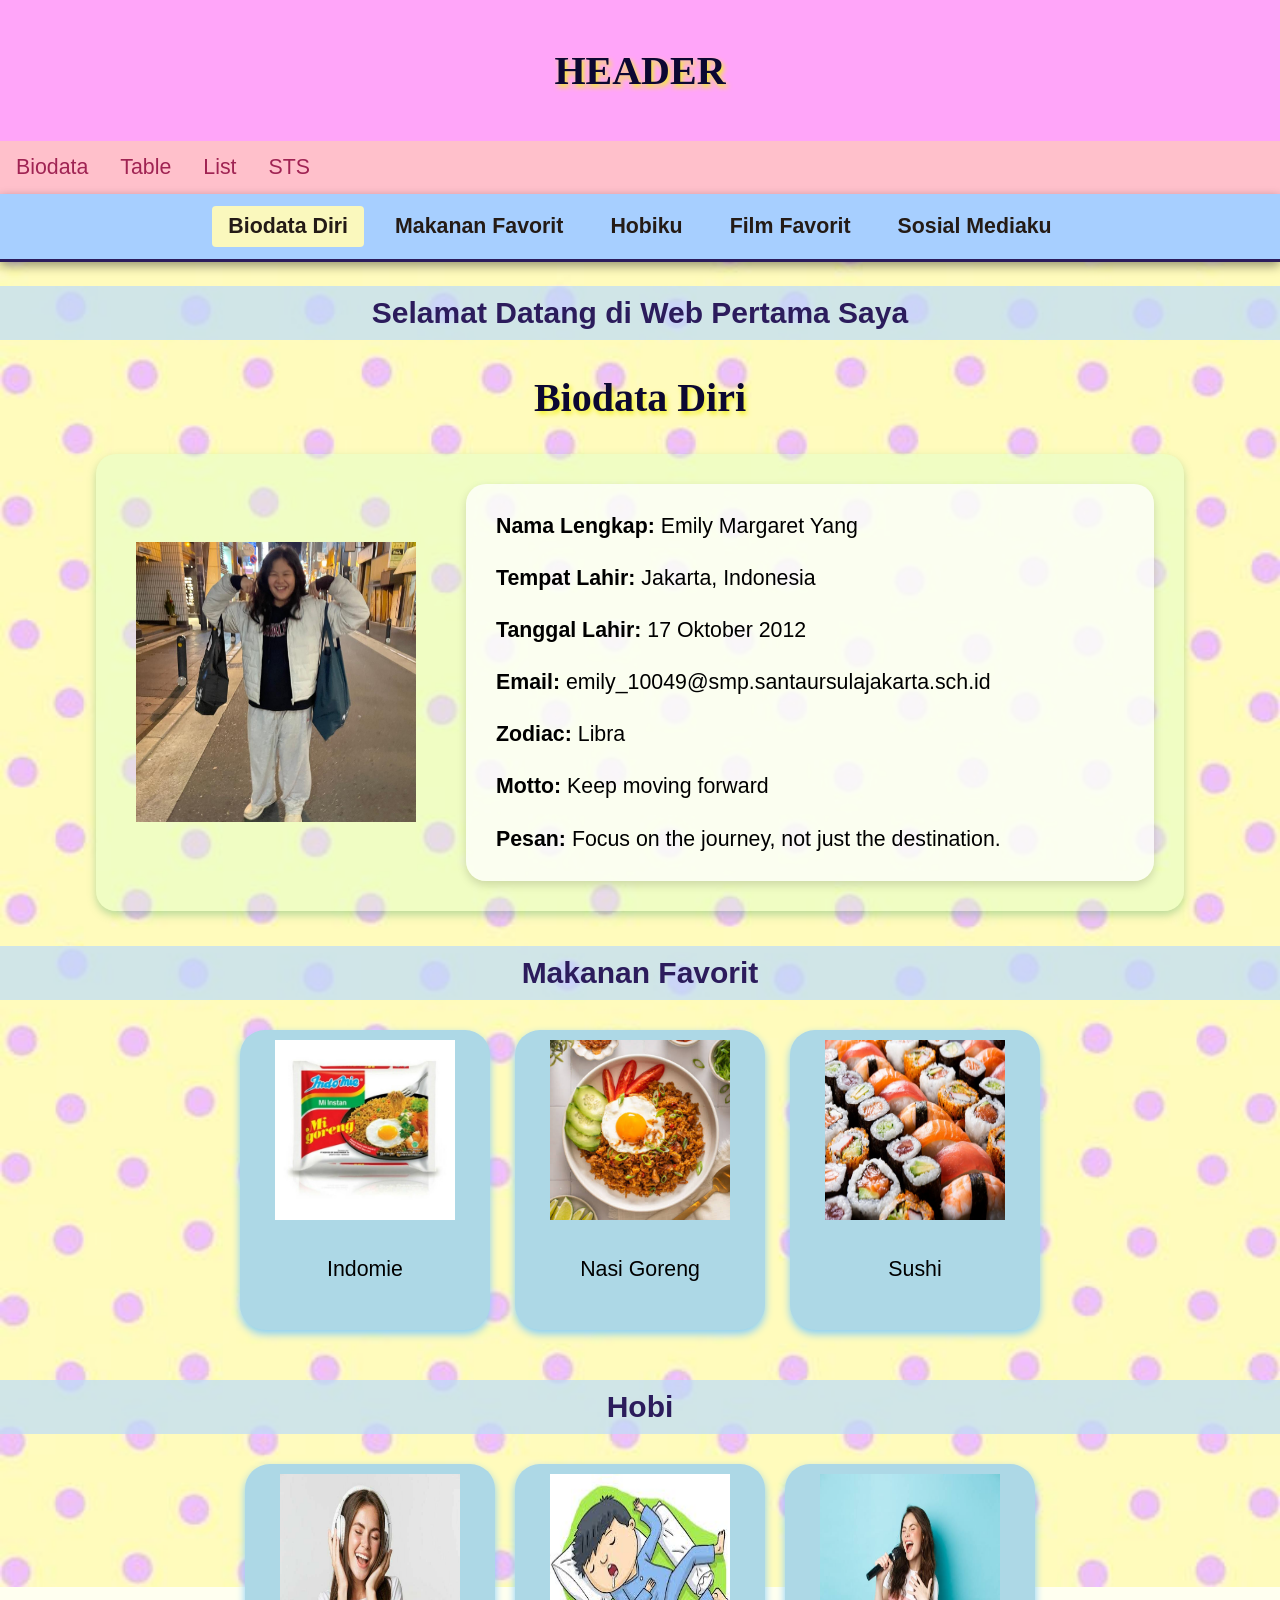
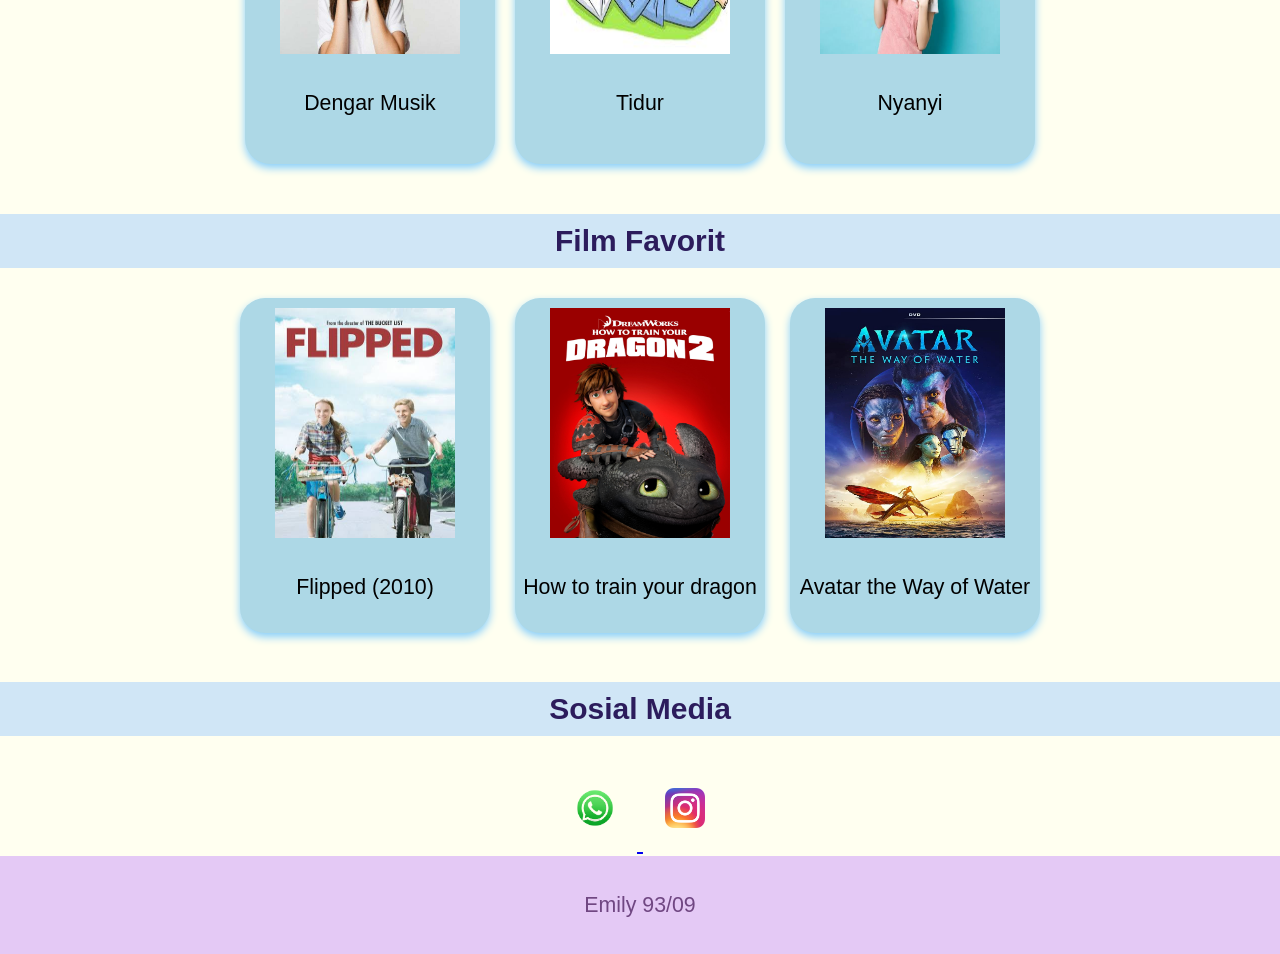
==== index.html @ 681087f4 "Add files via upload" ====
<!DOCTYPE html>
<html>
    <head>
        <title>Index</title>
        <link rel="stylesheet" href="index.css">
        <link rel="stylesheet" href="biodata.css">
        <link rel="stylesheet" href="sts-93-9.css">
        <link rel="stylesheet" href="tablemerge.css">
        <link rel="stylesheet" href="perkenalan_table.css">
    </head>
    <body>
        <div class="header">
            <center><h1>HEADER</h1></center>
        </div>
        <div class="topnav">
            <a href="index.html">Biodata</a>
            <a href="tablemerge.html">Table</a>
            <a href="list.html">List</a>
            <a href="sts-93-9.html">STS</a>
        </div>
        <!-- Bagian Content -->

        <head>
    <title>Biodata Diri</title>
    <link rel="stylesheet" href="biodata.css">
</head>

<body>

    <div class="top-bar">
        <nav class="nav-menu">
            <a href="#biodata" class="active">Biodata Diri</a>
            <a href="#makanan">Makanan Favorit</a>
            <a href="#hobi">Hobiku</a>
            <a href="#film favorit">Film Favorit</a>
            <a href="#sosmed">Sosial Mediaku</a>
        </nav>
    </div>

    <section id="biodata">

        <center>
            <h2>Selamat Datang di Web Pertama Saya</h2>
            <h1>Biodata Diri</h1>
        </center>

        <div class="biodata">
            <div class="content">
                <div class="foto">
                    <div class="foto-inner">
                        <div class="foto-front">
                            <img src="eminow.jpeg" alt="fotosekarang" class="top">
                        </div>
                        <div class="foto-back">
                            <img src="emilit.jpeg" alt="fotodulu" class="bottom">
                        </div>
                    </div>
                </div>

                <div class="kotak-biodata">
                    <p><b>Nama Lengkap:</b> Emily Margaret Yang</p>
                    <p><b>Tempat Lahir:</b> Jakarta, Indonesia</p>
                    <p><b>Tanggal Lahir:</b> 17 Oktober 2012</p>
                    <p><b>Email:</b> emily_10049@smp.santaursulajakarta.sch.id</p>
                    <p><b>Zodiac:</b> Libra</p>
                    <p><b>Motto:</b> Keep moving forward</p>
                    <p><b>Pesan:</b> Focus on the journey, not just the destination.</p>
                    
                </div>
            </div> 
        </div>  
        
    </section>

    <section id="makanan">
        <h2>Makanan Favorit</h2>
        <div class="makanan">
            <div class="indomie">
                <img src="indomie.jpg" alt="Indomie" width="200" height="200">
                <p>Indomie</p>
            </div>
            <div class="nasgor">
                <img src="nasigor.jpg" alt="Nasi Goreng" width="200" height="200">
                <p>Nasi Goreng</p>
            </div>
            <div class="sushi">
                <img src="sushi.jpg" alt="Sushi" width="200" height="200">
                <p>Sushi</p>
            </div>
        </div>

    </section>

    <section id="hobi">
        <h2>Hobi</h2>
        <div class="hobi">
            <div class="musik">
                <img src="musik.jpeg" alt="Musik" width="200" height="200">
                <p>Dengar Musik</p>
            </div>
            <div class="Tidur">
                <img src="tidur.jpg" alt="Tidur" width="200" height="200">
                <p>Tidur</p>
            </div>
            <div class="Nyanyi">
                <img src="nyanyi.jpg" alt="Nyanyi" width="200" height="200">
                <p>Nyanyi</p>
            </div>
        </div>

    </section>


    <section id="film favorit">
        <h2>Film Favorit</h2>
        <div class="film">
            <div class="flip">
                <img src="flip.jpg" alt="flip" width="200" height="250">
                <p>Flipped (2010)</p>
            </div>
            <div class="httyd">
                <img src="httyd.jpg" alt="httyd" width="200" height="250">
                <p>How to train your dragon</p>
            </div>
            <div class="avatar">
                <img src="avatar.jpg" alt="avatar" width="200" height="250">
                <p>Avatar the Way of Water</p>
            </div>
        </div>

    </section>

    <section id="sosmed">
        <h2>Sosial Media</h2>
        <div class="sponsor">
                    <a href="https://wa.me/628118719242" target="_blank">
            <img src="whatsapp.png" alt="WhatsApp" width="50">
          </a>
          
          <a href="https://www.instagram.com/emily.margaret.yang" target="_blank">
            <img src="instagram.png" alt="Instagram" width="50">
          </a>
        </div>
    </section>


        <div class="footer">
            <p>Emily 93/09</p>
        </div>
    </body>
</html>
---- index.css ----
*{
    box-sizing: border-box;
}
body{
    margin: 0;
}
.header{
    background-color: #ffa5f9;
    padding: 20px;
    text-align: center;
    justify-content: center;
}
.topnav{
    overflow: hidden;
    background-color: pink;
}
.topnav a{
    float: left;
    display: block;
    color: #a02353;
    text-align: center;
    padding: 14px 16px;
    text-decoration: none;
}
.footer{
    background-color: #ffacf9;
    padding: 15px;
    text-align: center;
}

@font-face {
  font-family: "aqua";
  src: url(Aquawax-Pro-DemiBold-trial.ttf);
} 

@font-face {
  font-family: "bubel";
  src: url(Bubbleboddy-ExtraLightTrial.ttf);
}
@font-face {
  font-family: "bubelgum";
  src: url(BubbleGum-Regular.ttf);
}
@font-face {
  font-family: "babi";
  src: url(BABIE___.TTF);
}
.top-bar {
    background-color: #a7cfff;
    border-bottom: 3px solid #2c1c5c;
    position: sticky;
    top: 0;
    z-index: 1000;
    box-shadow: 0 4px 10px rgba(0, 0, 0, 0.4);
}

.nav-menu {
    display: flex;
    justify-content: center;
    align-items: center;
    padding: 12px 0;
    gap: 15px;
}

.nav-menu a {
    color: #241b16;
    text-decoration: none;
    font-weight: bold;
    padding: 8px 16px;
    border-radius: 4px;
    transition: all 0.3s ease;
}

.nav-menu a:hover {
    background-color: #e18be9;
    color: white;
}

.nav-menu a.active {
    background-color: #faf8bd;
    color: #241b16;
}

body {
  background-color: rgb(255, 255, 169);
  background-image: url("bg.jpg");
  background-size: cover;
  background-repeat: no-repeat;
  background-attachment: fixed;
  font-family: "babi";
  font-size: 17pt;
  text-align: center;
}
    
h2{
    font-family: "bubelgum";
    color: rgb(38, 10, 68);
    font-size: 40pt;
    background-color: #c59cf7;
    padding: 15px;
    text-align: center;
}

h1{
    font-family:"bubel";
    color: rgb(12, 8, 50);
    font-size: 30pt;
    width: 300px;
    text-shadow: 2px 3px 5px rgb(242, 242, 32);
    text-align: center;
}
.biodata {
  display: flex;
  justify-content: center;
  margin-bottom: 25px;
}
.content {
  text-align: left;
  display: flex;             
  align-items: center;     
  gap: 20px;               
  background-color: rgba(236, 204, 255, 0.806);
  box-shadow: 0 4px 4px rgba(238, 180, 164, 0.416);
  padding: 10px;
  border-radius: 20px;
  width: fit-content;
  max-width: 90%;}

.foto {
  width: 220px;
  height: 250px;
  perspective: 1000px;
  flex-shrink: 0;
  border-color: #66a6ff;
}

.foto-inner, .foto-front, .foto-back {
  width: 100%;
  height: 100%;
  border-color: #66a6ff;
}

.foto-inner {
  position: relative;
  transition: transform 0.6s ease;
  transform-style: preserve-3d;
}

.foto:hover .foto-inner {
  transform: rotateY(180deg);
}

.foto-front, .foto-back {
  position: absolute;
  backface-visibility: hidden;
  overflow: hidden;
}

.foto-back {
  transform: rotateY(180deg);
}

.foto img {
  width: 100%;
  height: 100%;
  object-fit: cover;
}

div.makanan{
    text-align: center;
    display: flex;
    justify-content: center;
    gap: 25px;
}
div.indomie{
    width: 250px;
    height: 300px;
    border-radius: 25px;
    box-shadow: 0 4px 8px 0 lightskyblue;
    margin-bottom: 25px;
    background-color:lightblue;
    text-align: center;
}

div.indomie:hover{
    overflow: hidden;
    transition: transform 0.3s ease;
    transform: scale(1.1);
}


div.nasgor{
    width: 250px;
    height: 300px;
    border-radius: 25px;
    box-shadow: 0 4px 8px 0 lightskyblue;
    margin-bottom: 25px;
    background-color:lightblue;
    text-align: center;
}

div.nasgor:hover{
    overflow: hidden;
    transition: transform 0.3s ease;
    transform: scale(1.1);
}

div.sushi{
    width: 250px;
    height: 300px;
    border-radius: 25px;
    box-shadow: 0 4px 8px 0 lightskyblue;
    margin-bottom: 25px;
    background-color:lightblue;
    text-align: center;
}

div.sushi:hover{
    overflow: hidden;
    transition: transform 0.3s ease;
    transform: scale(1.1);
}

div.hobi{
    display: flex;
    justify-content: center;
    gap: 20px;
}

img{
    padding: 10px;
}

div.musik{
    width: 250px;
    height: 300px;
    border-radius: 25px;
    box-shadow: 0 4px 8px 0 lightskyblue;
    margin-bottom: 25px;
    background-color:lightblue;
    text-align: center;
}
div.musik:hover{
    overflow: hidden;
    transition: transform 0.3s ease;
    transform: scale(1.1);
}

div.Tidur{
    width: 250px;
    height: 300px;
    border-radius: 25px;
    box-shadow: 0 4px 8px 0 lightskyblue;
    margin-bottom: 25px;
    background-color:lightblue;
    text-align: center;
}

div.Tidur:hover{
    overflow: hidden;
    transition: transform 0.3s ease;
    transform: scale(1.1);
}

div.Nyanyi{
    width: 250px;
    height: 300px;
    border-radius: 25px;
    box-shadow: 0 4px 8px 0 lightskyblue;
    margin-bottom: 25px;
    background-color:lightblue;
    text-align: center;
}

div.Nyanyi:hover{
    overflow: hidden;
    transition: transform 0.3s ease;
    transform: scale(1.1);
}

div.film{
    text-align: center;
    display: flex;
    justify-content: center;
    gap: 25px;
}
div.flip{
    width: 250px;
    height: 335px;
    border-radius: 25px;
    box-shadow: 0 4px 8px 0 lightskyblue;
    margin-bottom: 25px;
    background-color:lightblue;
    text-align: center;
}

div.flip:hover{
    overflow: hidden;
    transition: transform 0.3s ease;
    transform: scale(1.1);
}


div.httyd{
    width: 250px;
    height: 335px;
    border-radius: 25px;
    box-shadow: 0 4px 8px 0 lightskyblue;
    margin-bottom: 25px;
    background-color:lightblue;
    text-align: center;
}

div.httyd:hover{
    overflow: hidden;
    transition: transform 0.3s ease;
    transform: scale(1.1);
}

div.avatar{
    width: 250px;
    height: 335px;
    border-radius: 25px;
    box-shadow: 0 4px 8px 0 lightskyblue;
    margin-bottom: 25px;
    background-color:lightblue;
    text-align: center;
}

div.avatar:hover{
    overflow: hidden;
    transition: transform 0.3s ease;
    transform: scale(1.1);
}

.sponsor {
    text-align: center;
    margin-top: 20px;
}

.sponsor img {
    width: 60px;
    margin: 12px;
    border-radius: 12px;
    transition: transform 0.3s ease, box-shadow 0.3s ease, border 0.3s ease;
}

.sponsor img:hover {
    transform: scale(1.1);
    border: 3px solid lightskyblue;
    box-shadow: 0 0 12px rgba(102, 166, 255, 0.6);}

.list-container {
    background-color: pink;
    border: 6px solid plum;
    padding: 10px;
    margin: 15px;
}

.list-container h3 {
    color: black;
    margin: 8px 0 12px;
    font-size: 16px;
}

.buah {
    list-style-type: upper-roman;
    list-style-position: inside;
    background-color: white;
    border: 6px solid #a875ca;
    padding: 8px;
    margin: 0 0 15px;
}

.buah li {
    background-color: rgb(248, 191, 254);
    color: rgb(230, 144, 239);
    border: 1px solid pink;
    padding: 5px;
    margin: 3px 0;
}

.buah li:nth-child(odd) {
    background-color: rgb(254, 216, 233);
}

.lorem {
    list-style-type: square;
    background-color: white;
    border: 6px solid #c096e3;
    padding: 8px 8px 8px 30px;
    margin: 0 0 15px;
}

.lorem li {
    background-color: #f5dae6;
    color: plum;
    border: 1px solid pink;
    padding: 6px;
    margin: 4px 0;
}

.icons {
    list-style-type: square;
    background-color: white;
    border: 6px solid #b283d2;
    padding: 8px 8px 8px 30px;
    margin: 0 0 5px;
}

.icons li {
    background-color: #f5dae6;
    color: plum;
    border: 1px solid pink;
    padding: 6px;
    margin: 4px 0;
}

.icons i {
    color: #9966b9;
    margin-right: 6px;
    width: 18px;
    text-align: center;
}

.buah li,
.lorem li,
.icons li {
    transition: 0.3s;
}

.buah li:hover,
.lorem li:hover,
.icons li:hover {
    background-color: #e8c7f7;
    color: #653b6c;
    cursor: pointer;
}

.footer {
    background-color: #e4c9f5;
    padding: 15px;
    text-align: center;
    color: #704782;
}

@media screen and (max-width: 600px) {
    .topnav a {
        float: none;
        width: 100%;
    }

    .list-container {
        margin: 8px;
        padding: 8px;
    }
}
table, th, td{
    border: 1px solid black;
}
table{
    border-collapse: collapse;
    width: 100%;
    background-color: antiquewhite;
}
th, td{
    padding: 5px;
    color:#a02353;
}
th{
    font-family:"star";
}
@font-face {
    font-family: "star";
    src: url(starborn/Starborn.otf);
}
td{
    font-family: "comic";
}
@font-face {
    font-family: "comic";
    src: url(hey_comic/Hey\ Comic.otf);
}
tr{
    background-color:pink;
}
td:hover{
    background-color:#c096e3;
    color:#653b6c;
}
th:hover{
    background-color:#c096e3;
    color:#653b6c;
}
table{
    margin-bottom:50px;
}
h2{
    color:#2c1c5c;
    font-family:"star";
}
---- sts-93-9.css ----
@font-face {
    font-family: "emi";
    src: url(EmilyDisplay.otf);
}
@font-face {
    font-family: "laca";
    src: url(laCartoonerie.TTF);
}
body {
    margin: 0;
    background-color: #F8F1E5;
    font-family: "laca";
    font-size: 16pt;
    text-align: center;
}
h4 {
    font-family: "emi";
    text-align: center;
    font-size: 50pt;
    color: #43352c;
    background-color: rgb(179, 239, 255);
    padding: 10px;
    margin: 5px;
}

h3 {
  margin-top: 1px;
  background-color: #f3aa2d68;
  padding: 5px;
  font-family: "laca";
}
.header-banner {
    width: 100%;
    overflow: hidden;
    background-color: #000;
    border-bottom: 2px solid #333;
}

.header-banner img {
    display: block;
    width: 100%;
    max-height: 250px;
    object-fit: cover;
}
.biodata {
    display: flex;
    justify-content: center;
    margin-bottom: 35px;
}

.content {
    display: flex;
    align-items: center;
    gap: 40px;
    background-color: rgba(221, 255, 204, 0.429);
    box-shadow: 0 4px 8px rgba(91, 172, 107, 0.416);
    padding: 30px;
    border-radius: 20px;
    width: 85%;
    max-width: 1100px;
}

.kotak-biodata {
    flex: 1;
    background-color: rgba(255, 255, 255, 0.75);
    padding: 25px 30px;
    border-radius: 20px;
    box-shadow: 0 4px 10px rgba(0, 0, 0, 0.15);
    text-align: justify;
}

.kotak-biodata p {
    margin: 0 0 18px 0;
    line-height: 1.6;
}

.kotak-biodata p:last-child {
    margin-bottom: 0;
}

.foto {
    width: 300px;
    height: 300px;
    perspective: 1000px;
    flex-shrink: 0;
}

.foto-inner {
    position: relative;
    width: 100%;
    height: 100%;
    transition: transform 0.6s ease;
    transform-style: preserve-3d;
}

.foto:hover .foto-inner {
    transform: rotateY(180deg);
}

.foto-front,
.foto-back {
    position: absolute;
    width: 100%;
    height: 100%;
    border-radius: 25px;
    overflow: hidden;
    backface-visibility: hidden;
}

.foto-back {
    transform: rotateY(180deg);
}

.foto img {
    width: 100%;
    height: 100%;
    object-fit: cover;
}

@media (max-width: 500px) {
    .content {
        flex-direction: column;
        width: 80%;
    }

    .foto {
        width: 250px;
        height: 250px;
    }

    .kotak-biodata {
        width: 100%;
        box-sizing: border-box;
    }

    .nav-menu {
        flex-wrap: wrap;
        gap: 5px;
    }

    .nav-menu a {
        font-size: 12pt;
        padding: 6px 10px;
    }
}
.info {
    display: flex;
    text-align: center;
    flex-direction: column;
    align-items: center;
    width: 80%;
    margin: auto;
}
.rounded-text {
    background-color: #808080;
    color: #808080;
    border: 4px solid rgb(57, 57, 57);
    border-radius: 30px;
    padding: 15px;
    margin: 15px;
    transition: 0.3s;
    text-align: center;
    width: 1200px;
}

.rounded-text:hover {
    background-color: #f8ed98;
    box-shadow: 0 8px 20px rgba(248, 211, 79, 0.4);
    border: 4px solid rgb(219, 186, 20);
    color: #000;
    border-radius: 30px;
    transform: scale(1.03);}
h2{
    font-size:30px;
    background-color:rgba(192, 193, 195, 0.717) ;
    padding: 15px;
    margin-bottom: 30px;

}
.udara {
    display: flex;
    justify-content: center;
    margin-bottom: 35px;
}

.udar {
    display: flex;
    align-items: center;
    gap: 40px;
    background-color: rgba(219, 219, 219, 0.429);
    box-shadow: 0 4px 8px rgba(79, 68, 65, 0.416);
    padding: 30px;
    border-radius: 20px;
    width: 85%;
    max-width: 1100px;
}

.kotak-udara {
    flex: 1;
    background-color: rgba(255, 255, 255, 0.75);
    padding: 25px 30px;
    border-radius: 20px;
    box-shadow: 0 4px 10px rgba(0, 0, 0, 0.15);
    text-align: justify;
}

.kotak-udara p {
    margin: 0 0 18px 0;
    line-height: 1.6;
}

.kotak-udara p:last-child {
    margin-bottom: 0;
}
h5{
    font-size:30px;
    background-color:rgba(192, 193, 195, 0.717) ;
    padding: 15px;
    margin-bottom: 30px;

}

.water {
    display: flex;
    justify-content: center;
    margin-bottom: 35px;
    background-color: #F8F1E5;
}

.wate {
    display: flex;
    align-items: flex-start;
    gap: 40px;
    background-color: rgba(112, 73, 11, 0.662);
    box-shadow: 0 4px 8px rgba(90, 58, 12, 0.655);
    padding: 30px;
    border-radius: 20px;
    width: 85%;
    max-width: 1100px;
}

.kotak-water {
    flex: 1;
    background-color: rgba(255, 255, 255, 0.75);
    padding: 25px 30px;
    border-radius: 20px;
    box-shadow: 0 4px 10px rgba(0, 0, 0, 0.15);
    text-align: justify;
}

.kotak-water p {
    margin: 0 0 18px 0;
    line-height: 1.6;
}

.kotak-water p:last-child {
    margin-bottom: 0;
}
.limbah-section {
    width: 1000px;
    max-width: 90%;
    margin: 50px auto 50px auto;
    padding: 20px;
    background-color: #896722e4;
    border-radius: 20px;
    box-shadow: 0 5px 15px rgba(0, 0, 0, 0.15);
    box-sizing: border-box;
}

.limbah h2 {
    font-family: "mand";
    font-size: 32px;
    color: #43352c;
    margin-bottom: 10px;
    background-color: #8080805f;
}

.limbah > p {
    font-size: 22px;
    line-height: 1.5;
    margin-bottom: 15px;
}

.limbah {
    display: flex;
    justify-content: center;
    gap: 20px;
    flex-wrap: wrap;
}

.limbah-card {
    width: 190px;
    background-color: rgba(172, 235, 252, 0.804);
    border-radius: 15px;
    overflow: hidden;
    box-shadow: 0 4px 12px rgba(6, 90, 56, 0.521);
    transition: 0.3s ease;
}

.limbah-card:hover {
    transform: translateY(-8px);
}

.limbah-card img {
    width: 100%;
    height: 150px;
    object-fit: cover;}

.limbah-card p {
    font-size: 15px;
    line-height: 1.4;
    margin: 5px 12px 18px 12px;
}
.tanah {
    display: flex;
    justify-content: center;
    margin-bottom: 35px;
}

.tana {
    display: flex;
    align-items: center;
    gap: 40px;
    background-color: rgba(172, 237, 241, 0.537);
    box-shadow: 0 4px 8px rgba(66, 117, 113, 0.416);
    padding: 30px;
    border-radius: 20px;
    width: 85%;
    max-width: 1100px;
}
.suara {
    display: flex;
    justify-content: center;
    margin-bottom: 35px;
}

.suar {
    display: flex;
    text-align: justify;
    gap: 40px;
    background-color: rgba(234, 187, 113, 0.537);
    box-shadow: 0 4px 8px rgba(66, 117, 113, 0.416);
    padding: 30px;
    border-radius: 20px;
    width: 85%;
    max-width: 1100px;
}

.rounded-tex {
    background-color: #fefefe;
    color: #fefefe;
    border: 4px solid rgb(235, 235, 235);
    border-radius: 30px;
    padding: 15px;
    margin: 15px;
    transition: 0.3s;
    text-align: center;
    width: 1200px;
}

.rounded-tex:hover {
    background-color: #f898bfcb;
    box-shadow: 0 8px 20px rgba(248, 79, 133, 0.4);
    border: 4px solid rgb(155, 20, 72);
    color: #000;
    border-radius: 30px;
    transform: scale(1.03);}

h6{
    font-size:30px;
    background-color:rgba(178, 113, 21, 0.717) ;
    padding: 15px;
    margin-bottom: 30px;

}

.dampak-section {
    width: 1000px;
    max-width: 90%;
    margin: 50px auto 50px auto;
    padding: 20px;
    background-color: #fcc963c9;
    border-radius: 20px;
    box-shadow: 0 5px 15px rgba(0, 0, 0, 0.15);
    box-sizing: border-box;
}

.dampak h2 {
    font-family: "mand";
    font-size: 32px;
    color: #43352c;
    margin-bottom: 10px;
    background-color: #8080805f;
}

.dampak > p {
    font-size: 22px;
    line-height: 1.5;
    margin-bottom: 15px;
}

.dampak {
    display: flex;
    justify-content: center;
    gap: 20px;
    flex-wrap: wrap;
}

.dampak-card {
    width: 190px;
    background-color: rgba(201, 252, 172, 0.804);
    border-radius: 15px;
    overflow: hidden;
    box-shadow: 0 4px 12px rgba(6, 90, 9, 0.521);
    transition: 0.3s ease;
}

.dampak-card:hover {
    transform: translateY(-8px);
}

.dampak-card img {
    width: 100%;
    height: 150px;
    object-fit: cover;}

.dampak-card p {
    font-size: 15px;
    line-height: 1.4;
    margin: 5px 12px 18px 12px;
}

.solusi {
    display: flex;
    justify-content: center;
    margin-bottom: 35px;
}

.solus {
    display: flex;
    text-align: justify;
    gap: 40px;
    background-color: rgba(234, 187, 113, 0.537);
    box-shadow: 0 4px 8px rgba(66, 117, 113, 0.416);
    padding: 30px;
    border-radius: 20px;
    width: 85%;
    max-width: 1100px;
}
---- tablemerge.css ----
body {
    background-color: ivory;
    text-align: center;
    background-size: cover;
    background-position: center;
    background-repeat: no-repeat;
    background-attachment: fixed;
    font-family: "Poppins", sans-serif;
}

h2 {
    text-align: center;
    font-family: Impact, sans-serif;
    background-color: rgba(190, 221, 249, 0.721);
    padding: 10px;
}

h3 {
    text-align: center;
    font-family: "Courier New", monospace;
    background-color: rgb(230, 196, 244);
    padding: 5px;
}

table.merge {
    border-collapse: collapse;
    display: inline-table;
    margin-top: 20px;
}

table.merge, td {
    border: 4px solid red; /* Garis merah sesuai gambar */
}

td {
    font-size: 32px;
    font-weight: bold;
    color: rgb(149, 226, 250);
    background-color: blue; /* Background utama biru */
    width: 50px;
    height: 50px;
    text-align: center;
    padding: 15px;
    vertical-align: middle;
}

/* Warna khusus sesuai gambar tugas */
.cell-c { background-color: darkblue; }
.cell-f { background-color: limegreen; color: white; }
.cell-g { background-color: deepskyblue; color: white; }
.cell-m { background-color: cyan; color: white; }

/* Efek Hover */
td:hover {
    background-color: beige;
    color: black;
    cursor: pointer;
}
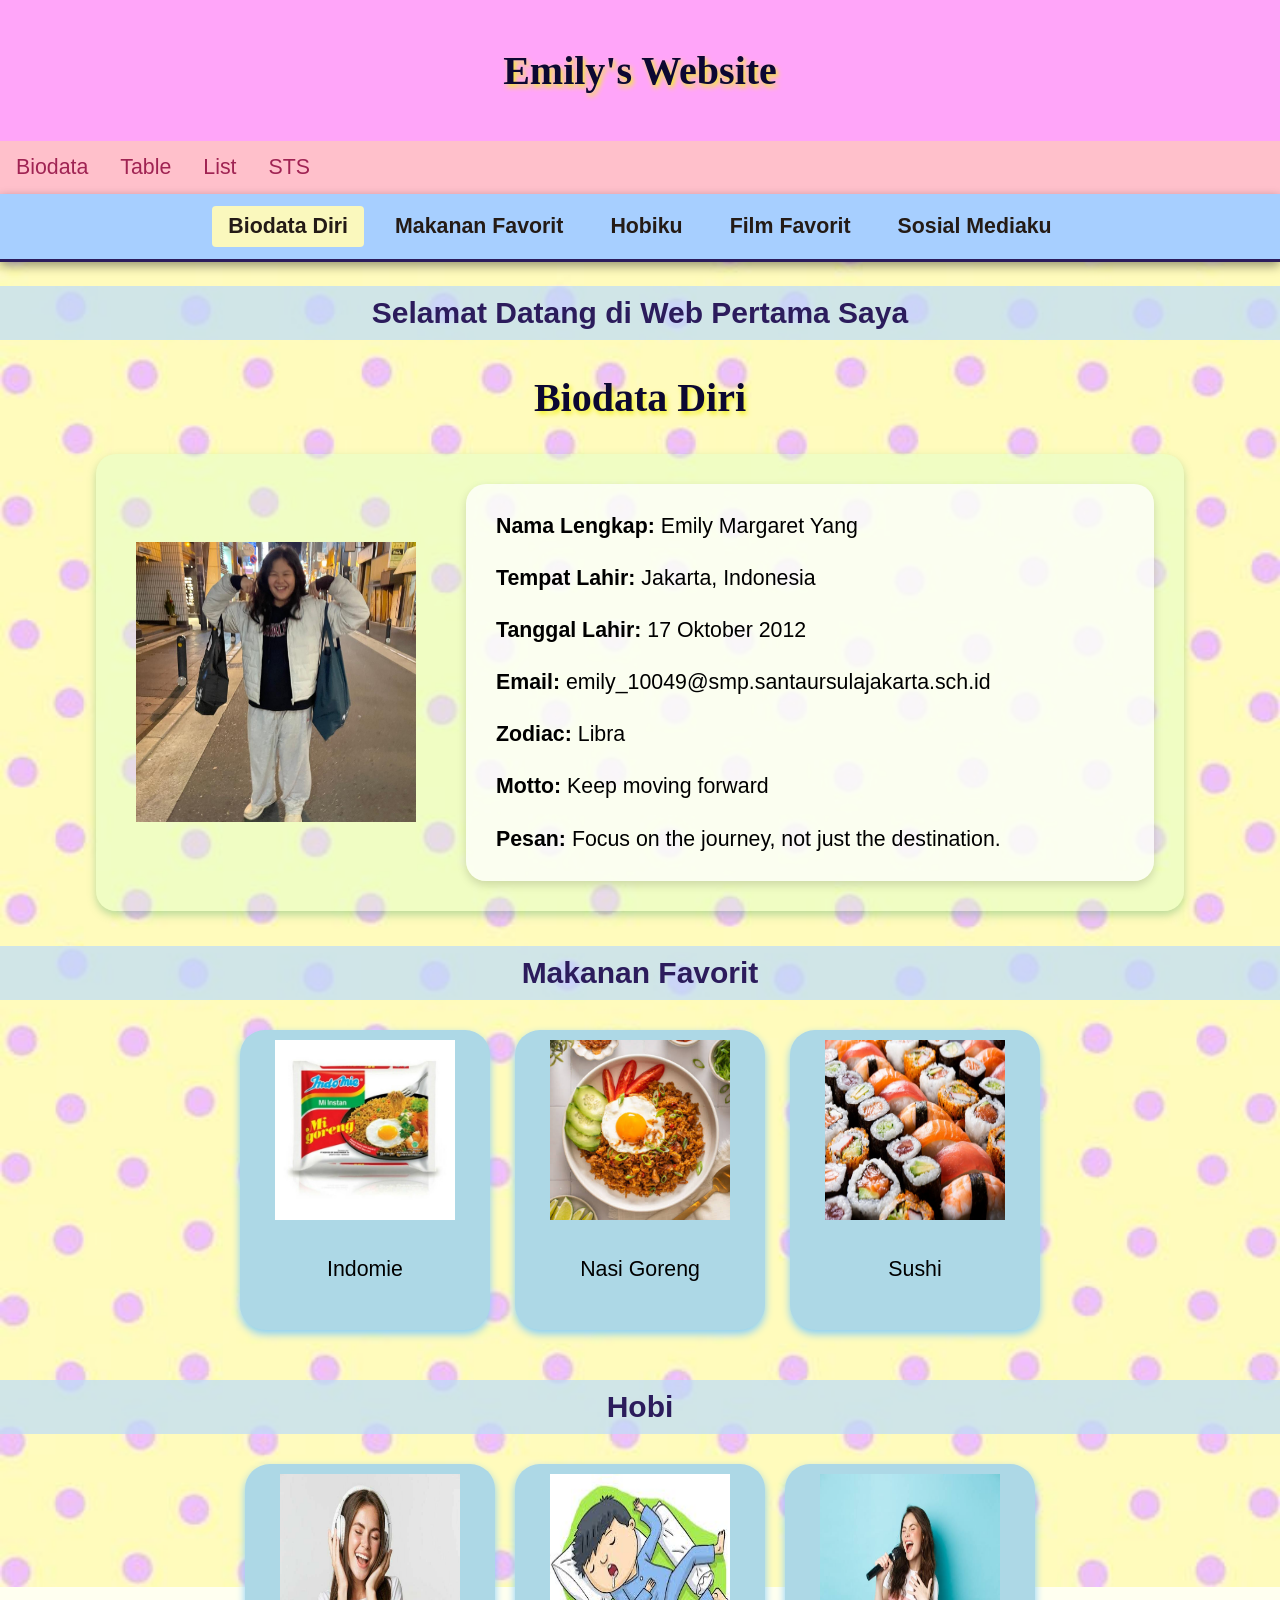
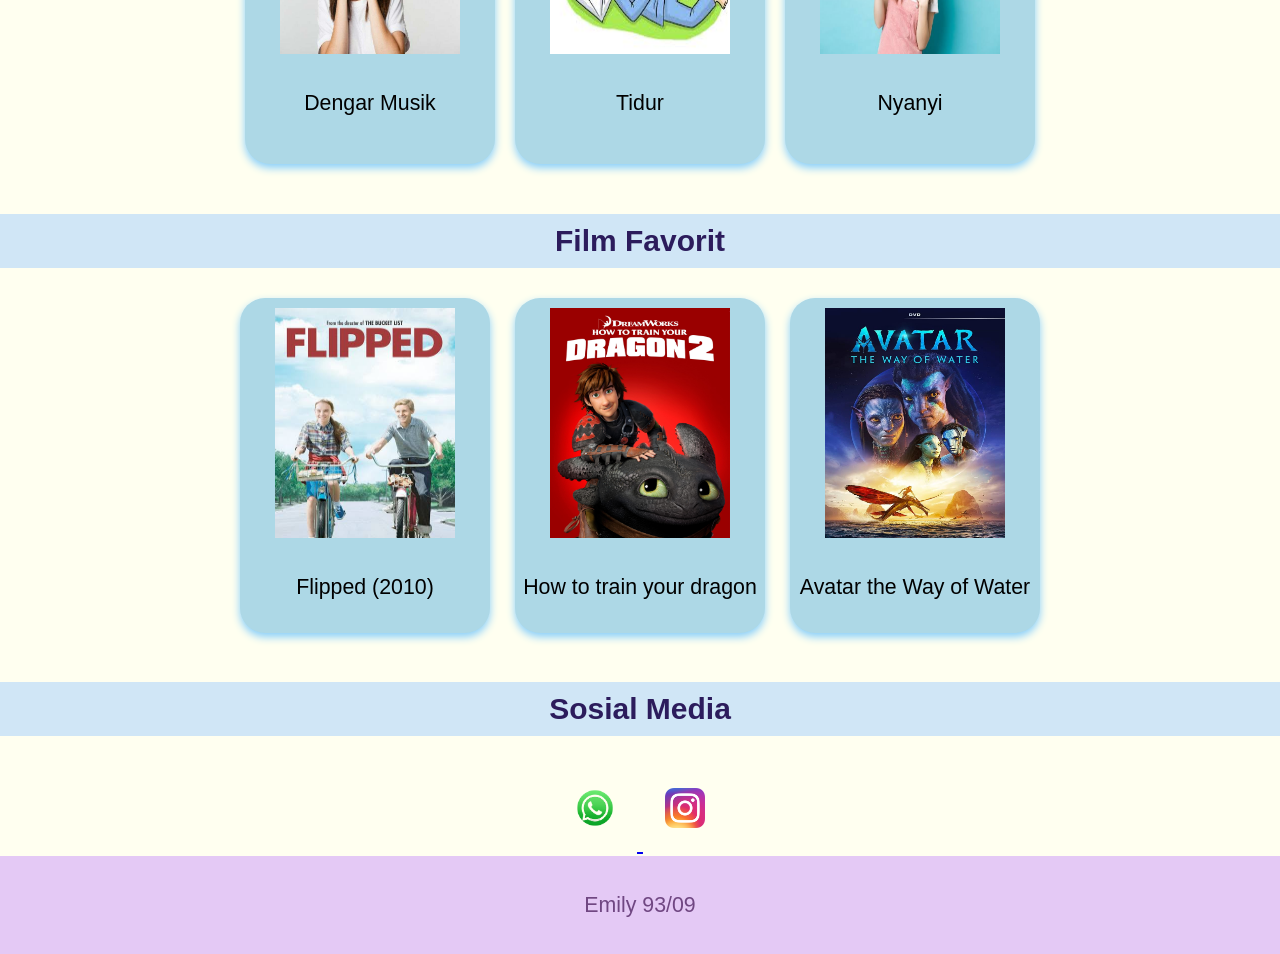
==== commit 386b288b: "Add files via upload" ====
--- a/index.html
+++ b/index.html
@@ -10,7 +10,7 @@
     </head>
     <body>
         <div class="header">
-            <center><h1>HEADER</h1></center>
+            <center><h1>Emily's Website</h1></center>
         </div>
         <div class="topnav">
             <a href="index.html">Biodata</a>
